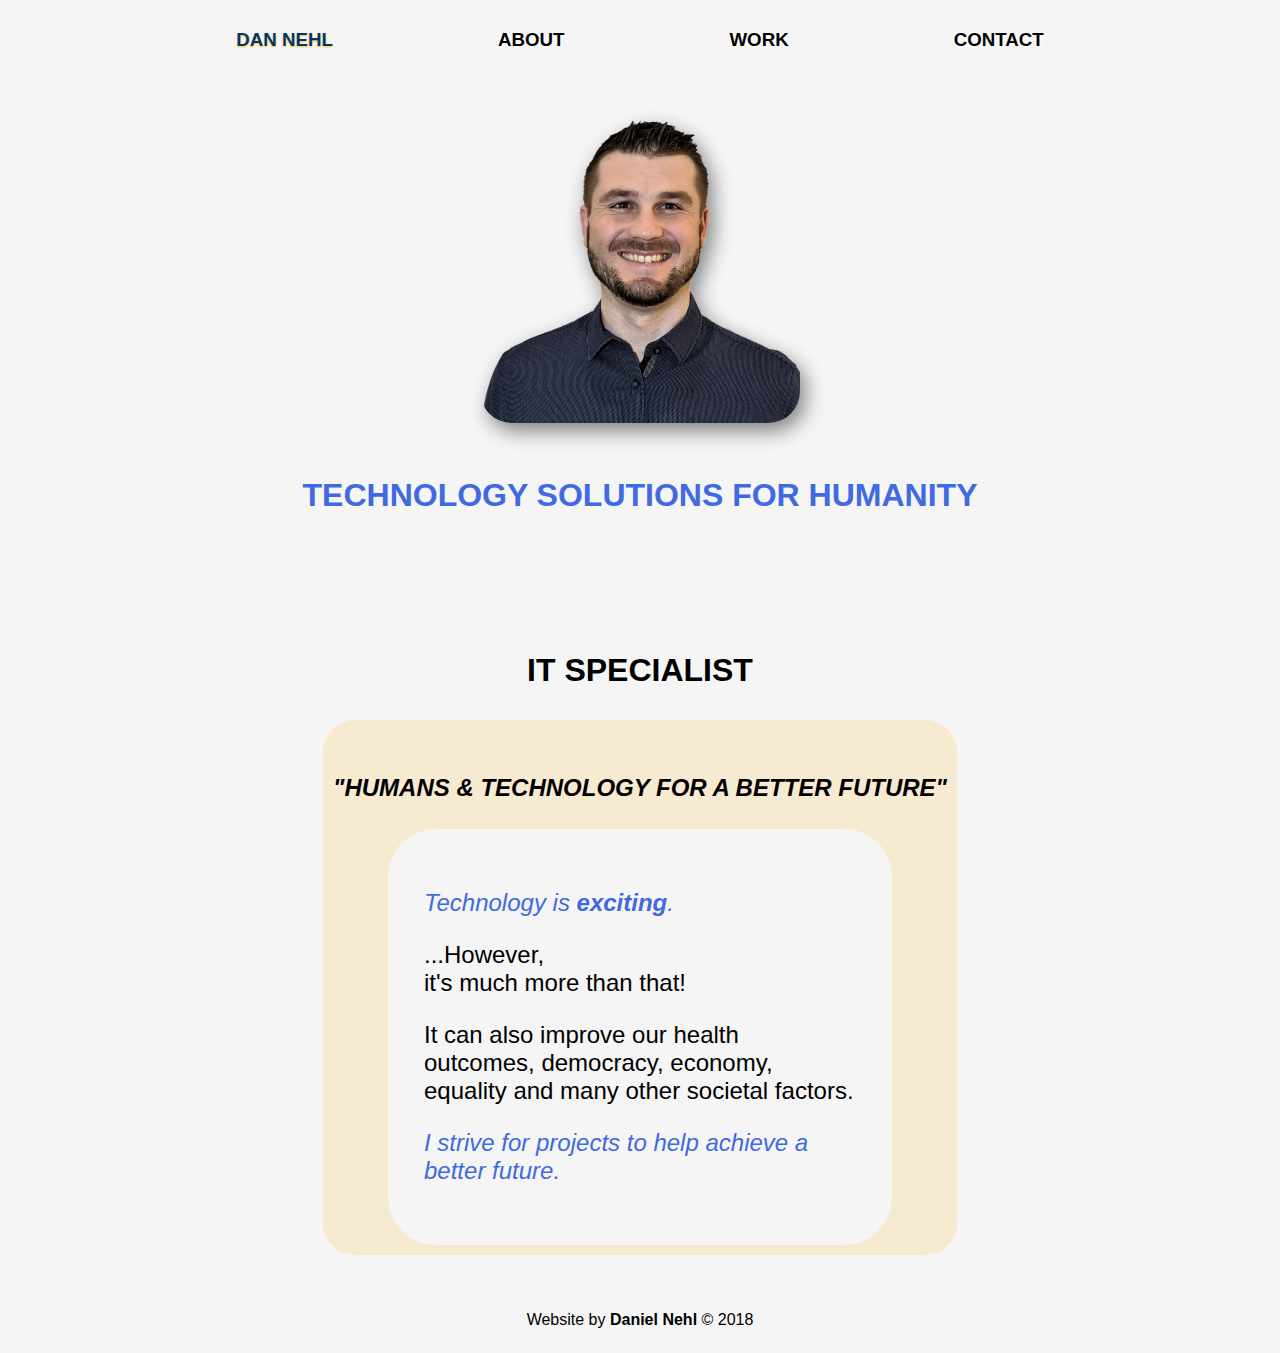
==== siteFiles/index.html @ 7509c68e "Minor edits and comment out calculator for now" ====
<!DOCTYPE html>
<html lang="en">
<head>
    <title> Dan Nehl | Home </title>
    <meta charset="utf-8" />
    <meta name="description" content="Daniel Nehl - It Consultant">
    <meta name="keywords" content="About, Profile, Daniel Nehl, Dan Nehl, Personal Profile, Home Page, IT professional, IT Services, 
    Information Technology, Developer">
    <meta name="author" content="Daniel Nehl">
    <meta name="viewport" content="width=device-width, initial-scale=1">
    <link rel="stylesheet" type="text/css" media="screen" href="styles/main.css" >
    <link rel="icon" type="image/png" href="images/dan.png" > 
    <script src="scripts/main.js"></script>
    <!-- Google site verification for http://  -->
    <meta name="google-site-verification" content="99KdTwO1ONo6d5Klwed5HM-kUwPrMoWdPs4PiJmPa1w" /> 
    <!--  Google site verification for https:// secure with SSL cert   -->
    <meta name="google-site-verification" content="XGiB3HK44Zf73GtXWZcNnYVmUpvO27tGic1FCe5bfWc" />
</head> 


<body>
    <header> 
        <nav> 
            <ul> 
                <li><h3><a id="main-heading" class="current" href="index.html"> Dan Nehl </a></h3></li>
                <li><h3><a href="about.html">About</a></h3></li>
                <li><h3><a href="work.html">Work</a></h3></li> 
                <li><h3><a href="contact.html">Contact</a></h3></li>
            </ul>
        </nav> 

        <img id="profile-image" src="images/dan.png" alt="Profile Image of Dan" > 
        <h1 id="main-tag-line">Technology Solutions for Humanity</h1>
    </header> 

    <main>
        <div>
            <h1>IT Specialist</h1> 
            <article id="main-quote-container">
                <h2><em>"Humans & Technology for a better Future"</em></h2>
                <div id="main-quote">
                    <aside>
                        <p><em>Technology is <strong>exciting</strong>.</em></p>
                        <p>...However, 
                        <br>it's much more than that! </p>
                        <p>It can also improve our health outcomes, democracy, economy, 
                            equality and many other societal factors. 
                        </p>
                        <p><em>I strive for projects to help achieve a better future.</em>
                        </p>
                    </aside>
                </div>
            </article>
        </div>
    </main>

    <footer> 
        <div class="authorship">
            <p>Website by <strong>Daniel Nehl</strong> &copy; 2018 </p> 
        </div>
    </footer>
</body>
</html>
---- siteFiles/styles/main.css ----
/*      UNIVERSAL    */ 
* {
    font-family: Muli, Arial, Helvetica, sans-serif; 
    border-radius: 2em; 
}

body {
    background-color: whitesmoke; 
    display: flex; 
    flex-direction: column;
} 

h1, h2 { 
    padding-top: 1em; 
    padding-bottom: 0.3em; 
}

h1, h2, h3 {
    text-align: center; 
    text-transform: uppercase; 
}

h4 {
    text-align: center; 
}

main {
    display: flex; 
    flex-direction: row; 
    justify-content: center;
}

article {
    background-color: rgba(255, 184, 0, 0.15);
    padding: 10px;
    margin-top: 1em; 
}

.email-address {
    text-transform: lowercase; 
}



/*      HEADER ELEMENTS       */ 
header {
    color: rgb(65,105,225); 
    justify-content: center; 
}

#profile-image {
    filter: drop-shadow(5px 8px 10px gray);
    display: block; 
    margin: 0 auto; 
    margin-top: 2em; 
} 

#main-heading { 
    color: rgb(0, 54, 108); 
    text-shadow: 0px 1px 2px rgba(255, 184, 0, 0.8);
} 

#main-tag-line { 
    padding-bottom: 5%; 
}





/*      NAVIGATION       */
nav ul {
    width: 90%; 
    height: auto; 
    list-style-type: none; 
    background-color: whitesmoke; 
    padding: 2px; 
    display: block; 
    margin: 0 auto; 
}

/*     HOME PAGE QUOTE BLOCK        */ 

#main-quote {
    max-width: 18em; 
    padding: 1.5em; 
    background-color: whitesmoke; 
    display: block; 
    margin: 0 auto; 
    font-size: 1.5em; 
}
#main-quote p:first-child, #main-quote p:last-child {
    color: royalblue; 
}





/*      VERTICAL SECTIONS ALL        */ 
.projects-main-title { 
    margin-top: 0em;
    margin-bottom: 2em; 
}

.section-sub-title {
    background-color: rgba(65,105,225, 0.5); 
    margin-top: 2em; 
}

.section-content { 
    max-width: 62em;
}



/*      PROJECTS SECTION        */ 
.projects-sub-section {
    display: flex; 
    flex-direction: column; 
    justify-content: center; 
    padding: 0.5%; 
    display: block; 
    margin: 0 auto; 
}
.projects-sub-section article {
    height: 20em;
    max-width: 25em;
    display: flex; 
    flex-direction: column; 
}
iframe {
    width: 100%;
    height: 12em;
}




/* FOOTER */ 
footer {
    text-align: center; 
    padding-top: 2.5em; 
}




/*  ----- LINKS -----   */
a:link,
a:visited {
    text-decoration: none;
    color: rgb(0, 0, 0);
    text-shadow: 1px 1px 4px rgb(255,255,255);
}

a:hover,
a:active {
    color: royalblue;
    text-shadow: 1px 1px 4px rgb(0,0,0);
}



/*  -----  ANIMATIONS  -----  */
/* Main Menu */ 
.current {
    animation-name: current-nav-pulse; 
    animation-duration: 2s; 
    animation-iteration-count: infinite;
    animation-timing-function: ease-in;
    animation-fill-mode: forwards; 
    animation-delay: 0.2s;
}
@keyframes current-nav-pulse {
    0% {color: rgba(0, 54, 108, 0.2);}
    50% {color: rgba(0, 54, 108, 1);
        text-shadow: 1px 1px 4px royalblue;}
    100% {color: rgba(0, 54, 108, 0.2);}
}




/*  -----  RESPONSIVE DISPLAY -----  */

@media only screen and (min-width: 45em) {
    nav {
        width: 100%; 
    }
    nav ul {
        display: flex; 
        flex-direction: row; 
        justify-content: space-evenly; 
    }
    .projects-sub-section {
        display: flex; 
        flex-direction: row; 
        flex-wrap: wrap; 
    }
    .projects-sub-section article {
        margin: 0.5em;
        width: 18em;
    }
    iframe { 
        max-width: 18em;
    }
    .contact-section {
        width: 50%; 
    }
}
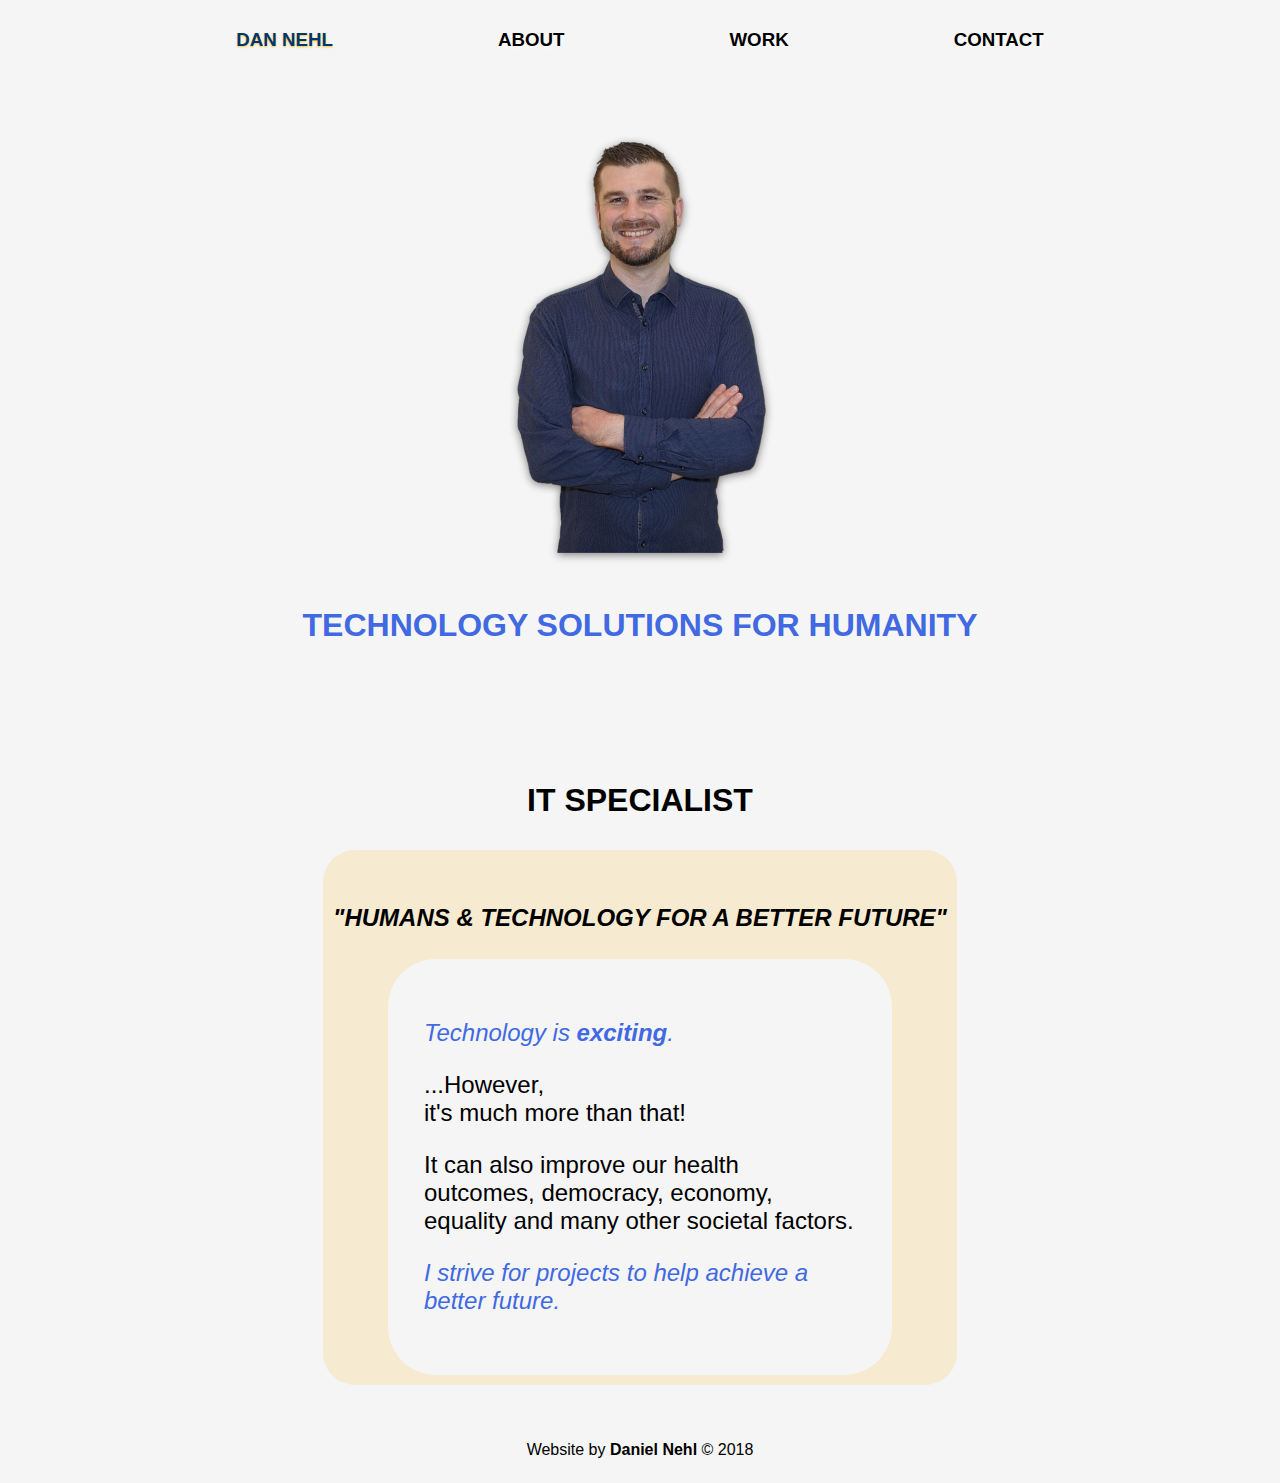
==== commit 94dd6c72: "Update CSS, elements and finish snake game" ====
--- a/siteFiles/index.html
+++ b/siteFiles/index.html
@@ -3,9 +3,9 @@
 <head>
     <title> Dan Nehl | Home </title>
     <meta charset="utf-8" />
-    <meta name="description" content="Daniel Nehl - It Consultant">
-    <meta name="keywords" content="About, Profile, Daniel Nehl, Dan Nehl, Personal Profile, Home Page, IT professional, IT Services, 
-    Information Technology, Developer">
+    <meta name="description" content="Daniel Nehl - It Specialist">
+    <meta name="keywords" content="About, Profile, Daniel Nehl, Dan Nehl, Personal Profile, Home Page, IT professional, IT Services, IT Specialist,
+    Information Technology, Developer, Cloud Engineer">
     <meta name="author" content="Daniel Nehl">
     <meta name="viewport" content="width=device-width, initial-scale=1">
     <link rel="stylesheet" type="text/css" media="screen" href="styles/main.css" >
@@ -28,7 +28,7 @@
                 <li><h3><a href="contact.html">Contact</a></h3></li>
             </ul>
         </nav> 
-
+        
         <img id="profile-image" src="images/dan.png" alt="Profile Image of Dan" > 
         <h1 id="main-tag-line">Technology Solutions for Humanity</h1>
     </header> 
--- a/siteFiles/styles/main.css
+++ b/siteFiles/styles/main.css
@@ -49,7 +49,7 @@
 }
 
 #profile-image {
-    filter: drop-shadow(5px 8px 10px gray);
+    filter: drop-shadow(0px 2px 4px gray);
     display: block; 
     margin: 0 auto; 
     margin-top: 2em; 
@@ -129,12 +129,25 @@
     display: flex; 
     flex-direction: column; 
 }
+.projects-sub-section article p {
+    display: flex;
+    justify-content: center;
+    align-items: center;
+    vertical-align: middle;
+}
 iframe {
     width: 100%;
     height: 12em;
 }
-
-
+/* PROJECTS INDIVIDUAL */ 
+/* Snake Game */
+#snake {
+    /*Note the image location relative to css file*/
+    background: url('../images/snake.png');
+    background-repeat: no-repeat;
+    background-position: center center;
+    background-size: 100% 100%;
+}   
 
 
 /* FOOTER */ 
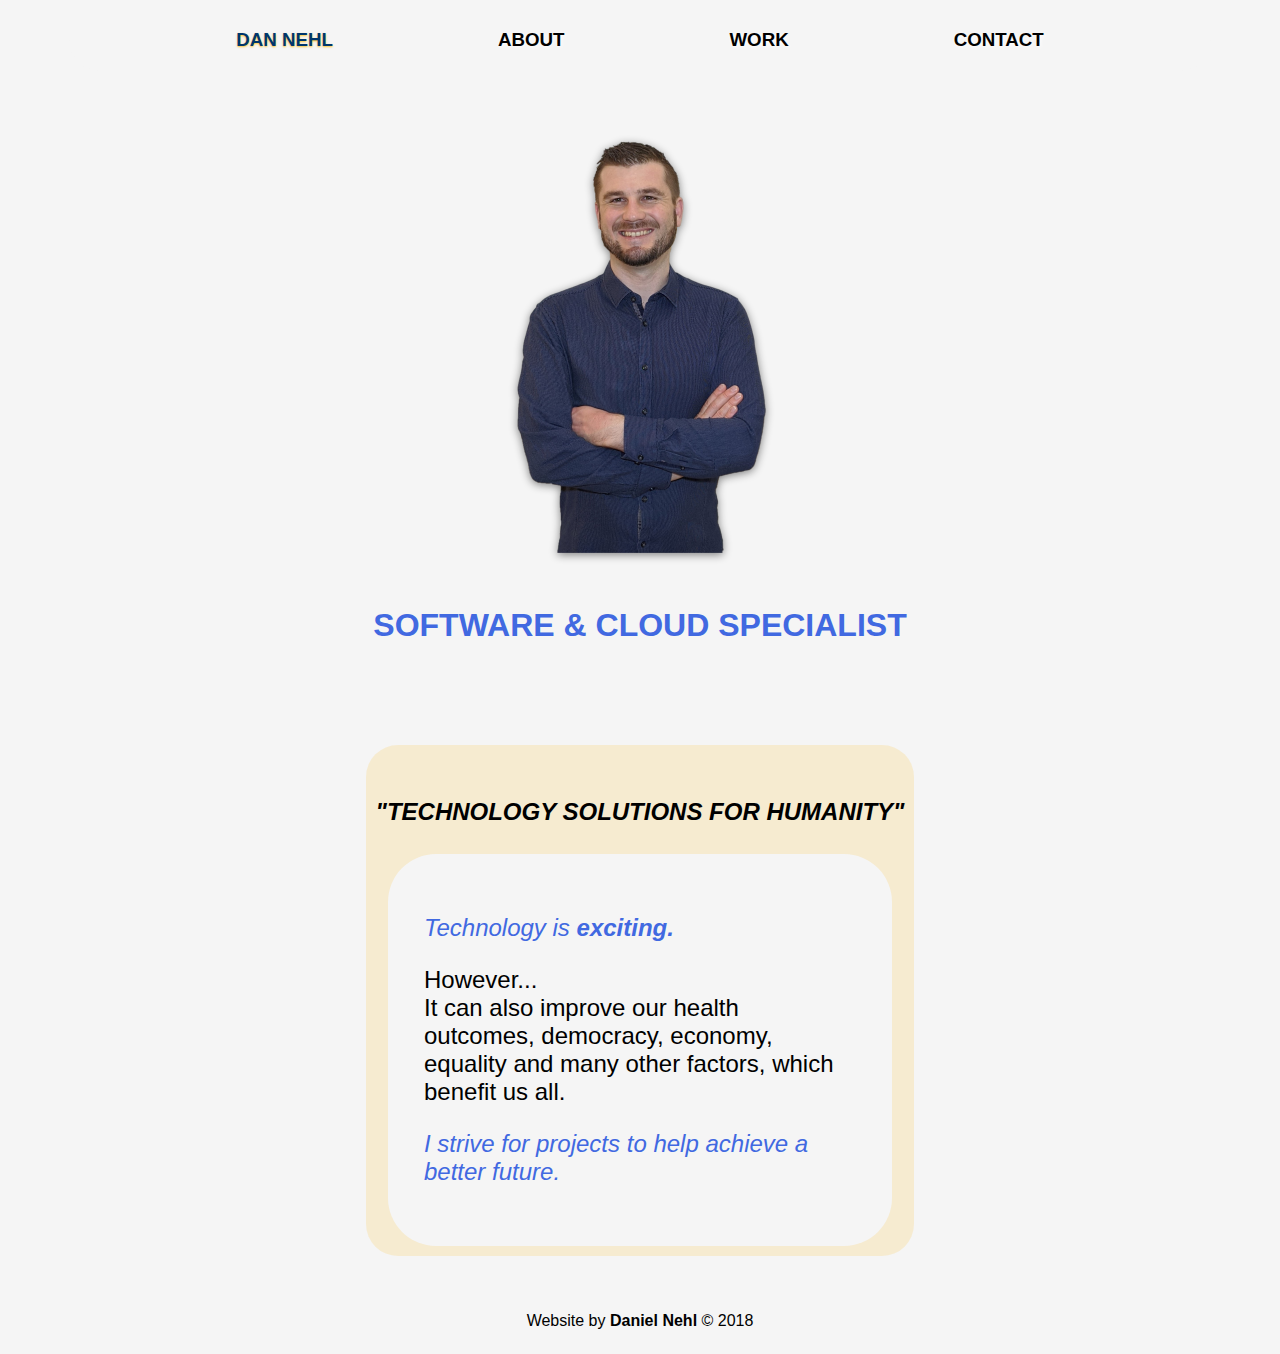
==== commit dce9cf97: "Minor updates" ====
--- a/siteFiles/index.html
+++ b/siteFiles/index.html
@@ -3,7 +3,7 @@
 <head>
     <title> Dan Nehl | Home </title>
     <meta charset="utf-8" />
-    <meta name="description" content="Daniel Nehl - It Specialist">
+    <meta name="description" content="Daniel Nehl - Technology Specialist">
     <meta name="keywords" content="About, Profile, Daniel Nehl, Dan Nehl, Personal Profile, Home Page, IT professional, IT Services, IT Specialist,
     Information Technology, Developer, Cloud Engineer">
     <meta name="author" content="Daniel Nehl">
@@ -30,21 +30,18 @@
         </nav> 
         
         <img id="profile-image" src="images/dan.png" alt="Profile Image of Dan" > 
-        <h1 id="main-tag-line">Technology Solutions for Humanity</h1>
+        <h1 id="main-tag-line">Software & Cloud Specialist</h1>
     </header> 
 
     <main>
         <div>
-            <h1>IT Specialist</h1> 
             <article id="main-quote-container">
-                <h2><em>"Humans & Technology for a better Future"</em></h2>
+                <h2><em>"Technology Solutions for Humanity"</em></h2>
                 <div id="main-quote">
                     <aside>
-                        <p><em>Technology is <strong>exciting</strong>.</em></p>
-                        <p>...However, 
-                        <br>it's much more than that! </p>
-                        <p>It can also improve our health outcomes, democracy, economy, 
-                            equality and many other societal factors. 
+                        <p><em>Technology is <strong>exciting.</strong></em></p>
+                        <p>However... <br/> It can also improve our health outcomes, democracy, economy, 
+                            equality and many other factors, which benefit us all. 
                         </p>
                         <p><em>I strive for projects to help achieve a better future.</em>
                         </p>
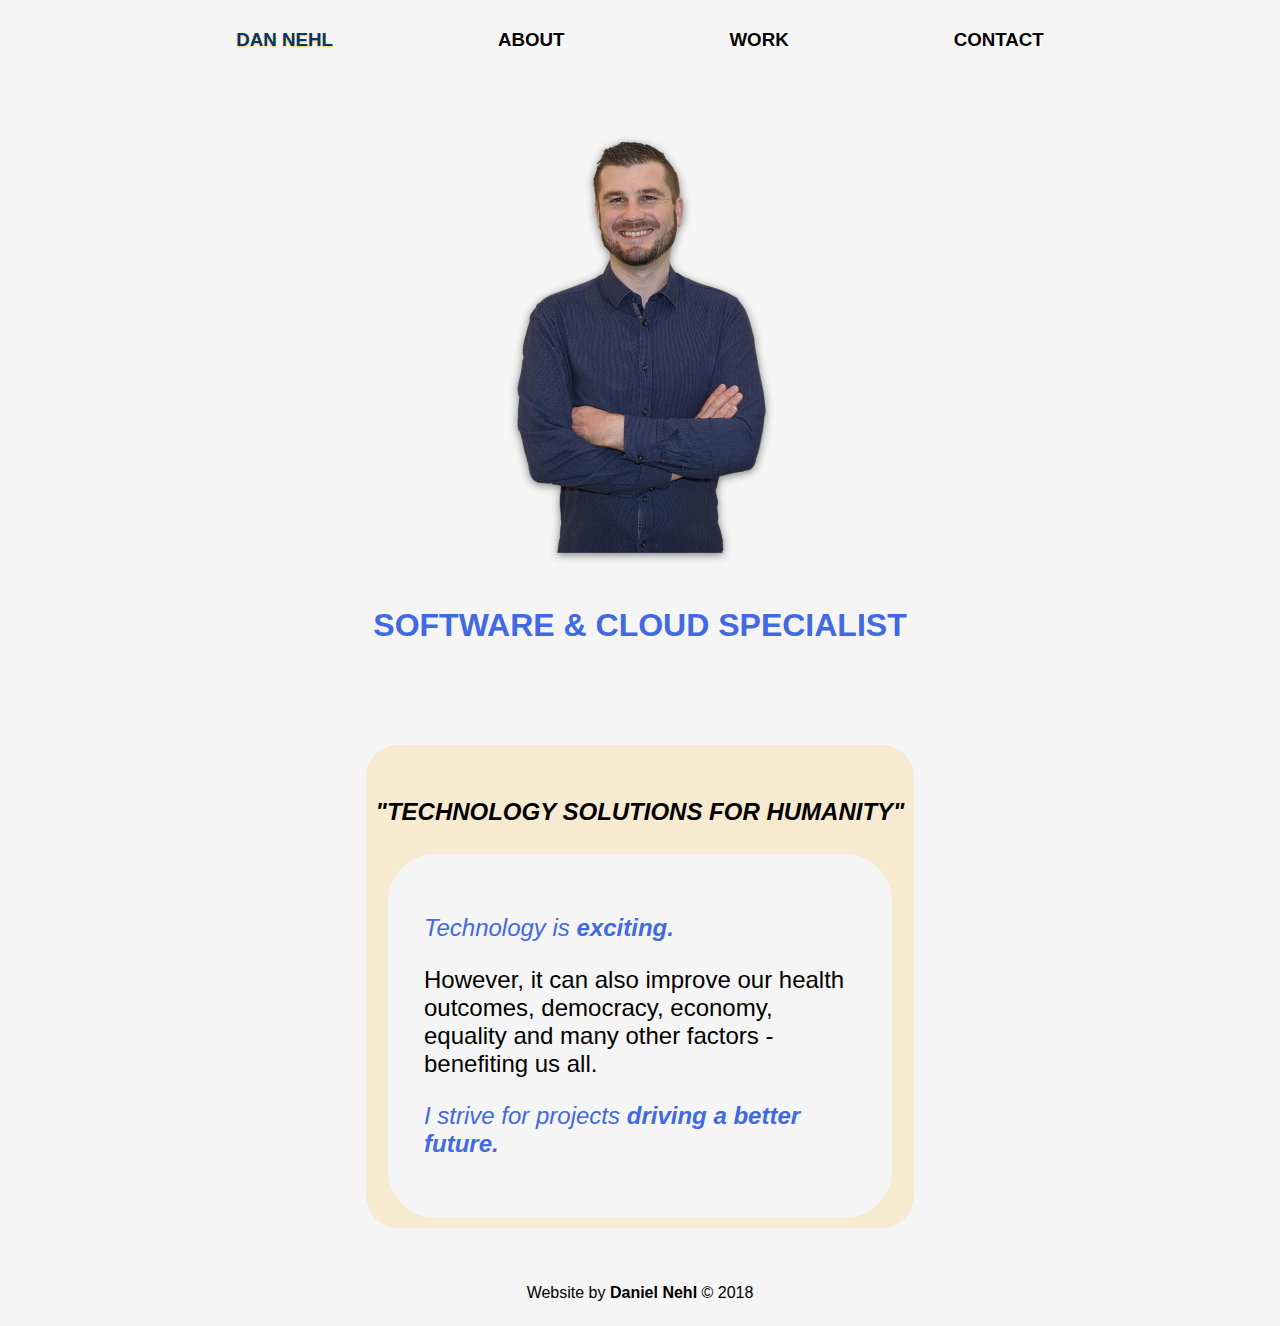
==== commit c5090d48: "Minor updates to spelling etc" ====
--- a/siteFiles/index.html
+++ b/siteFiles/index.html
@@ -40,10 +40,10 @@
                 <div id="main-quote">
                     <aside>
                         <p><em>Technology is <strong>exciting.</strong></em></p>
-                        <p>However... <br/> It can also improve our health outcomes, democracy, economy, 
-                            equality and many other factors, which benefit us all. 
+                        <p>However, it can also improve our health outcomes, democracy, economy, 
+                            equality and many other factors - benefiting us all. 
                         </p>
-                        <p><em>I strive for projects to help achieve a better future.</em>
+                        <p><em>I strive for projects <strong>driving a better future.</strong></em>
                         </p>
                     </aside>
                 </div>
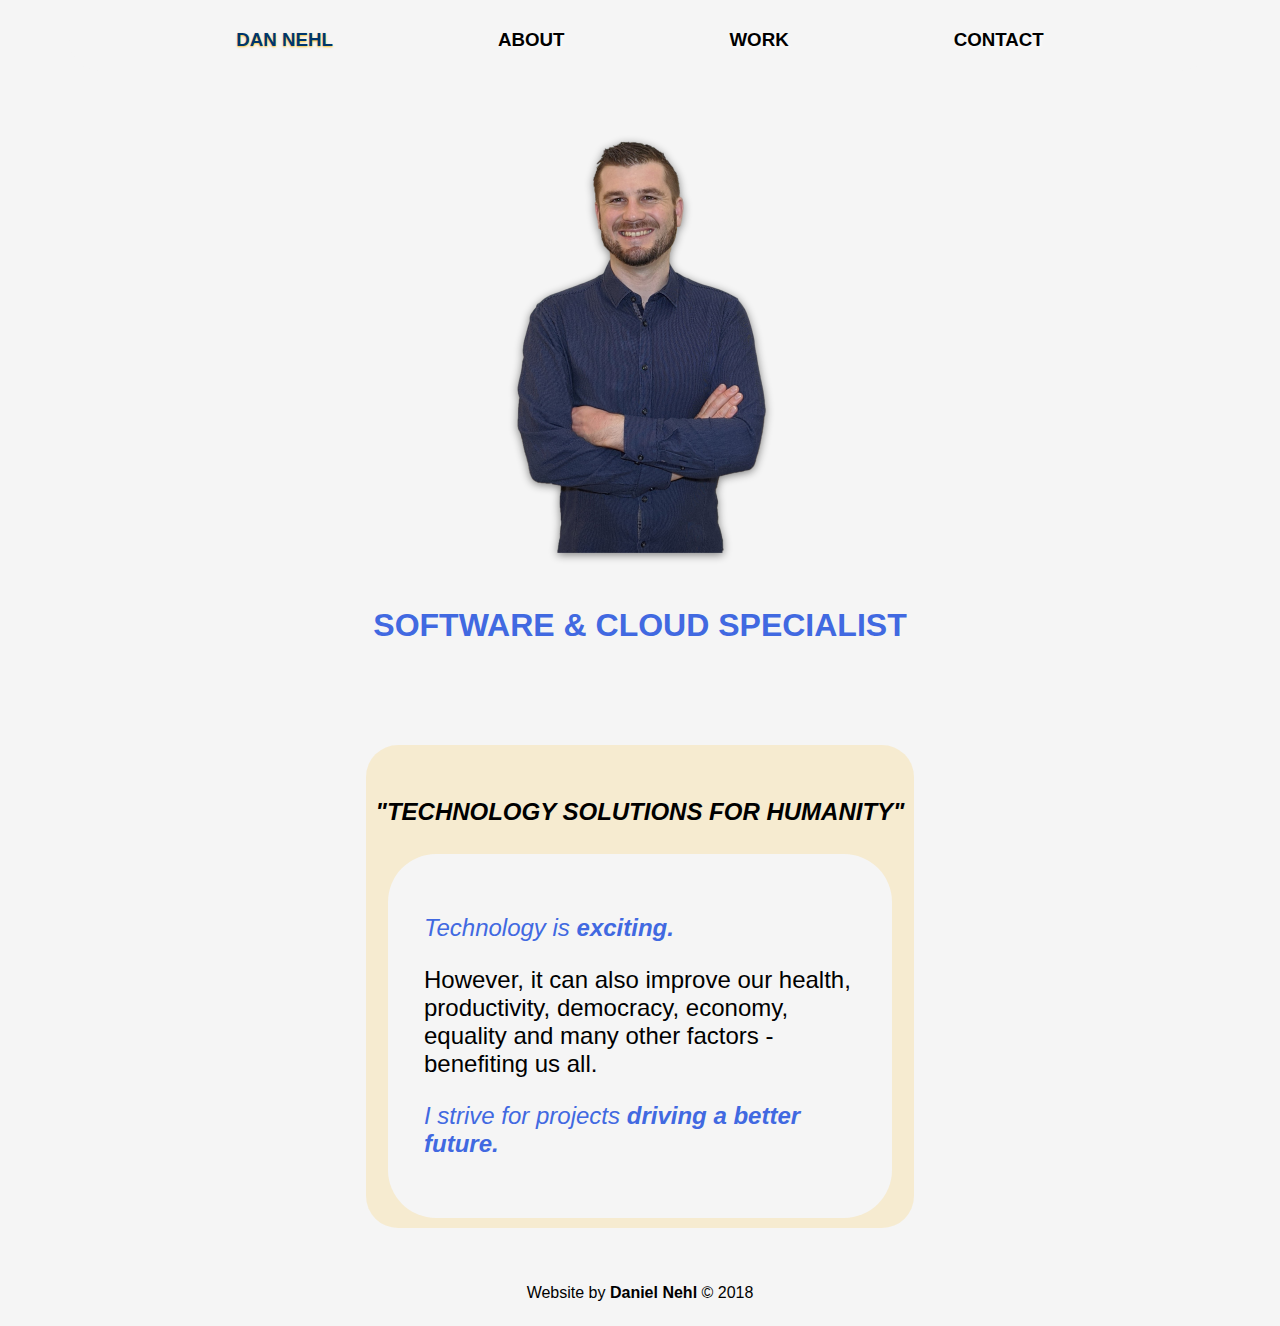
==== commit 9ad1c46c: "Update index.html" ====
--- a/siteFiles/index.html
+++ b/siteFiles/index.html
@@ -15,6 +15,14 @@
     <meta name="google-site-verification" content="99KdTwO1ONo6d5Klwed5HM-kUwPrMoWdPs4PiJmPa1w" /> 
     <!--  Google site verification for https:// secure with SSL cert   -->
     <meta name="google-site-verification" content="XGiB3HK44Zf73GtXWZcNnYVmUpvO27tGic1FCe5bfWc" />
+    <!-- Global site tag (gtag.js) - Google Analytics -->
+    <script async src="https://www.googletagmanager.com/gtag/js?id=G-1LSBHH6X86"></script>
+    <script> 
+        window.dataLayer = window.dataLayer || [];
+        function gtag(){dataLayer.push(arguments);}
+        gtag('js', new Date());
+        gtag('config', 'G-1LSBHH6X86');
+    </script>
 </head> 
 
 
@@ -40,7 +48,7 @@
                 <div id="main-quote">
                     <aside>
                         <p><em>Technology is <strong>exciting.</strong></em></p>
-                        <p>However, it can also improve our health outcomes, democracy, economy, 
+                        <p>However, it can also improve our health, productivity, democracy, economy, 
                             equality and many other factors - benefiting us all. 
                         </p>
                         <p><em>I strive for projects <strong>driving a better future.</strong></em>
--- a/siteFiles/styles/main.css
+++ b/siteFiles/styles/main.css
@@ -1,4 +1,9 @@
 /*      UNIVERSAL    */ 
+:root{
+    /* Variables */
+    --experience-text-color: rgb(0, 24, 158);
+}
+
 * {
     font-family: Muli, Arial, Helvetica, sans-serif; 
     border-radius: 2em; 
@@ -22,6 +27,8 @@
 
 h4 {
     text-align: center; 
+    margin: 0.5em;
+    padding: 0.5em;
 }
 
 main {
@@ -39,6 +46,39 @@
 .email-address {
     text-transform: lowercase; 
 }
+
+
+
+
+/*       FORMS      */ 
+div.contact-form {
+    display: flex; 
+    flex-direction: wrap; 
+    justify-content: space-evenly; 
+    padding: 0.2em;
+}
+
+div#contact-submit{
+    display: flex; 
+    flex-direction: row; 
+    justify-content: center;
+}
+
+input  {
+    width: 60%;
+    text-indent: 0.5em; /* Account for border radius cutting over text too close to edge */
+    justify-content: center;
+}
+
+textarea#message {
+    width: 100%;
+    height: 10em;
+    text-indent: 1em; /* Account for border radius cutting over text too close to edge */
+    line-height: 2em;
+}
+
+
+
 
 
 
@@ -131,23 +171,44 @@
 }
 .projects-sub-section article p {
     display: flex;
-    justify-content: center;
     align-items: center;
     vertical-align: middle;
+}
+
+
+.projects-sub-section article section{
+    display: flex;
+    flex-direction: column; 
+    justify-content: space-around;
+    align-items: center;
+    min-height: 0em;        /* Required to stop flex overflowing container */
+    background-color: rgba(209, 209, 209, 0.8);
 }
 iframe {
     width: 100%;
     height: 12em;
-}
+    min-height: 0em;        /* Required to stop flex overflowing container for embedded YouTube videos */
+}
+
 /* PROJECTS INDIVIDUAL */ 
 /* Snake Game */
 #snake {
     /*Note the image location relative to css file*/
-    background: url('../images/snake.png');
+    background-image: url('../images/snake.png');
     background-repeat: no-repeat;
-    background-position: center center;
-    background-size: 100% 100%;
+    background-position: center bottom;
+    background-size: 100%;
 }   
+.experience {
+    word-spacing: 3em;
+    color: var(--experience-text-color);
+}
+#event-explorer-image {
+    width: 100%;
+    min-height: 2em; 
+}
+
+
 
 
 /* FOOTER */ 
@@ -171,6 +232,17 @@
 a:active {
     color: royalblue;
     text-shadow: 1px 1px 4px rgb(0,0,0);
+}
+
+div article h4.source-link a {
+    color: rgb(50, 100, 100);
+}
+
+h4.specific-project,
+h4.specific-project a {
+    color: var(--experience-text-color);
+    padding-bottom: 0em;
+    font-size: 1.4em;
 }
 
 
